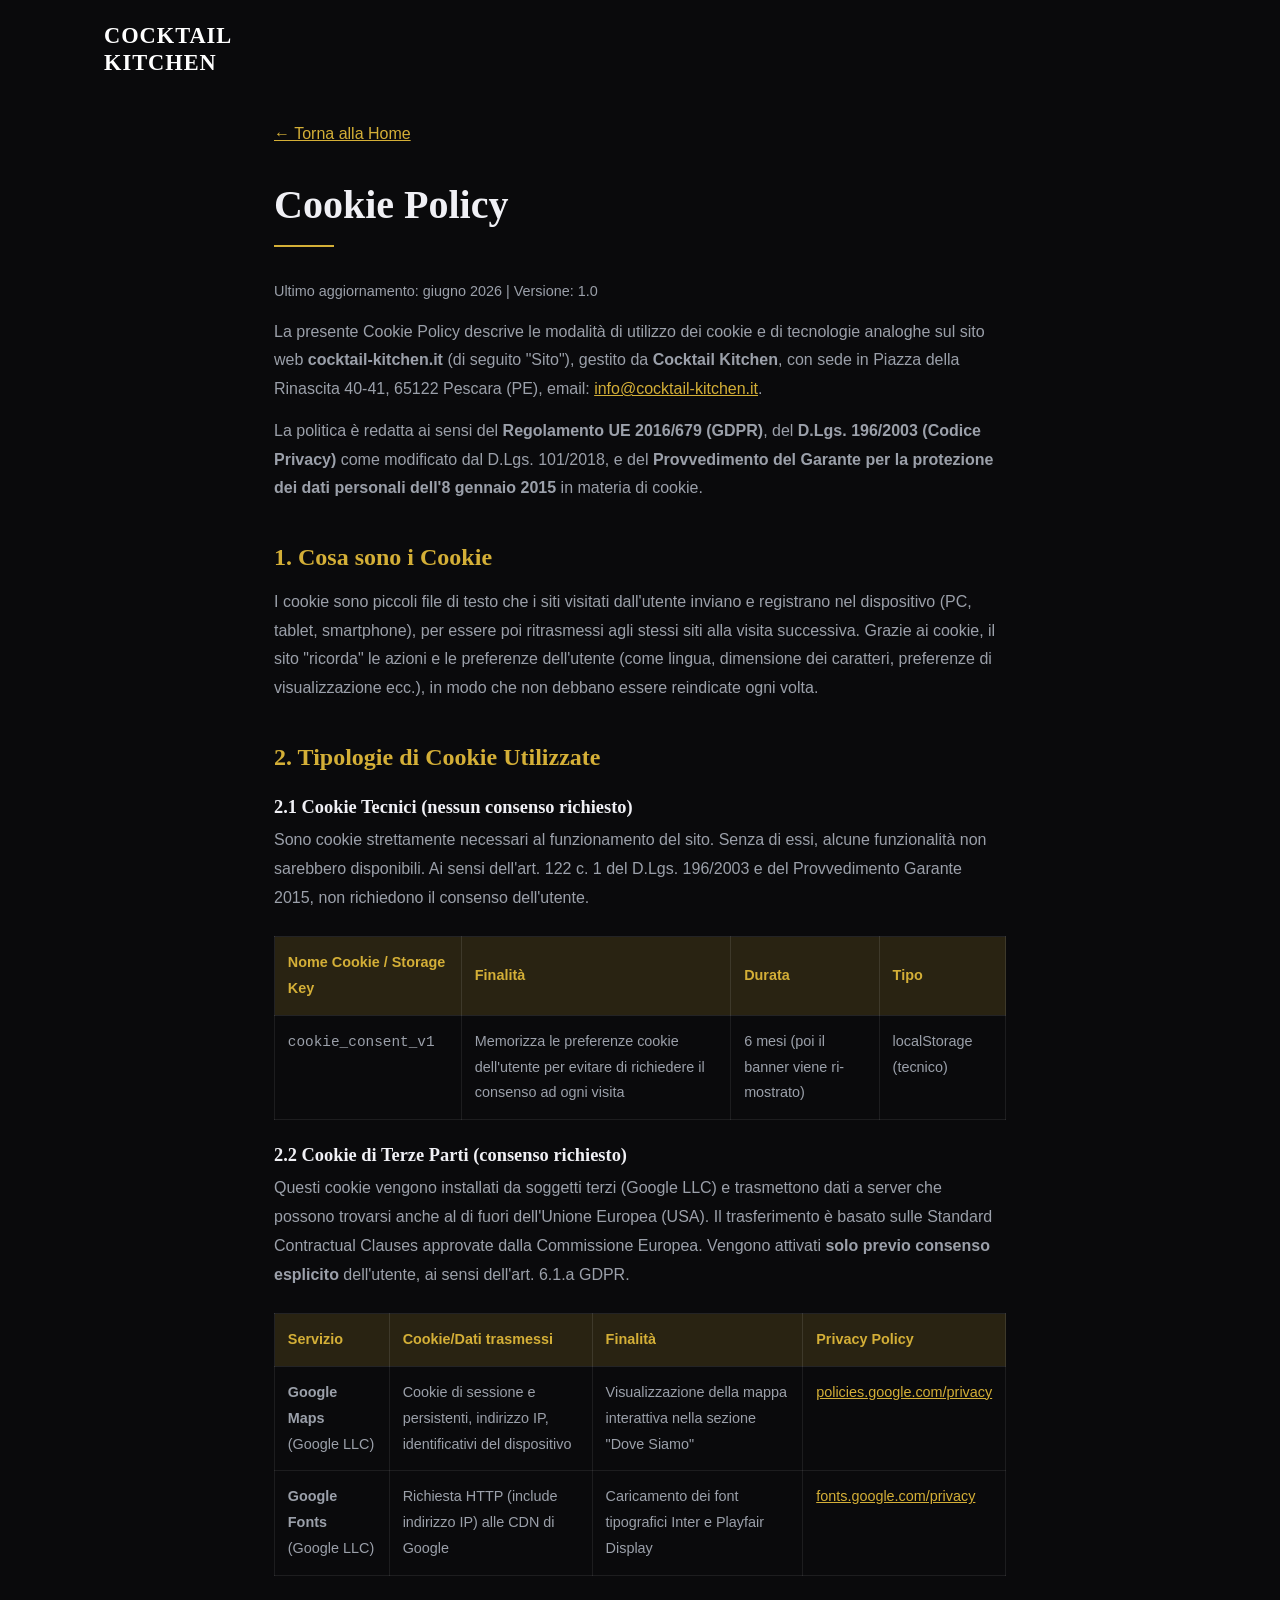
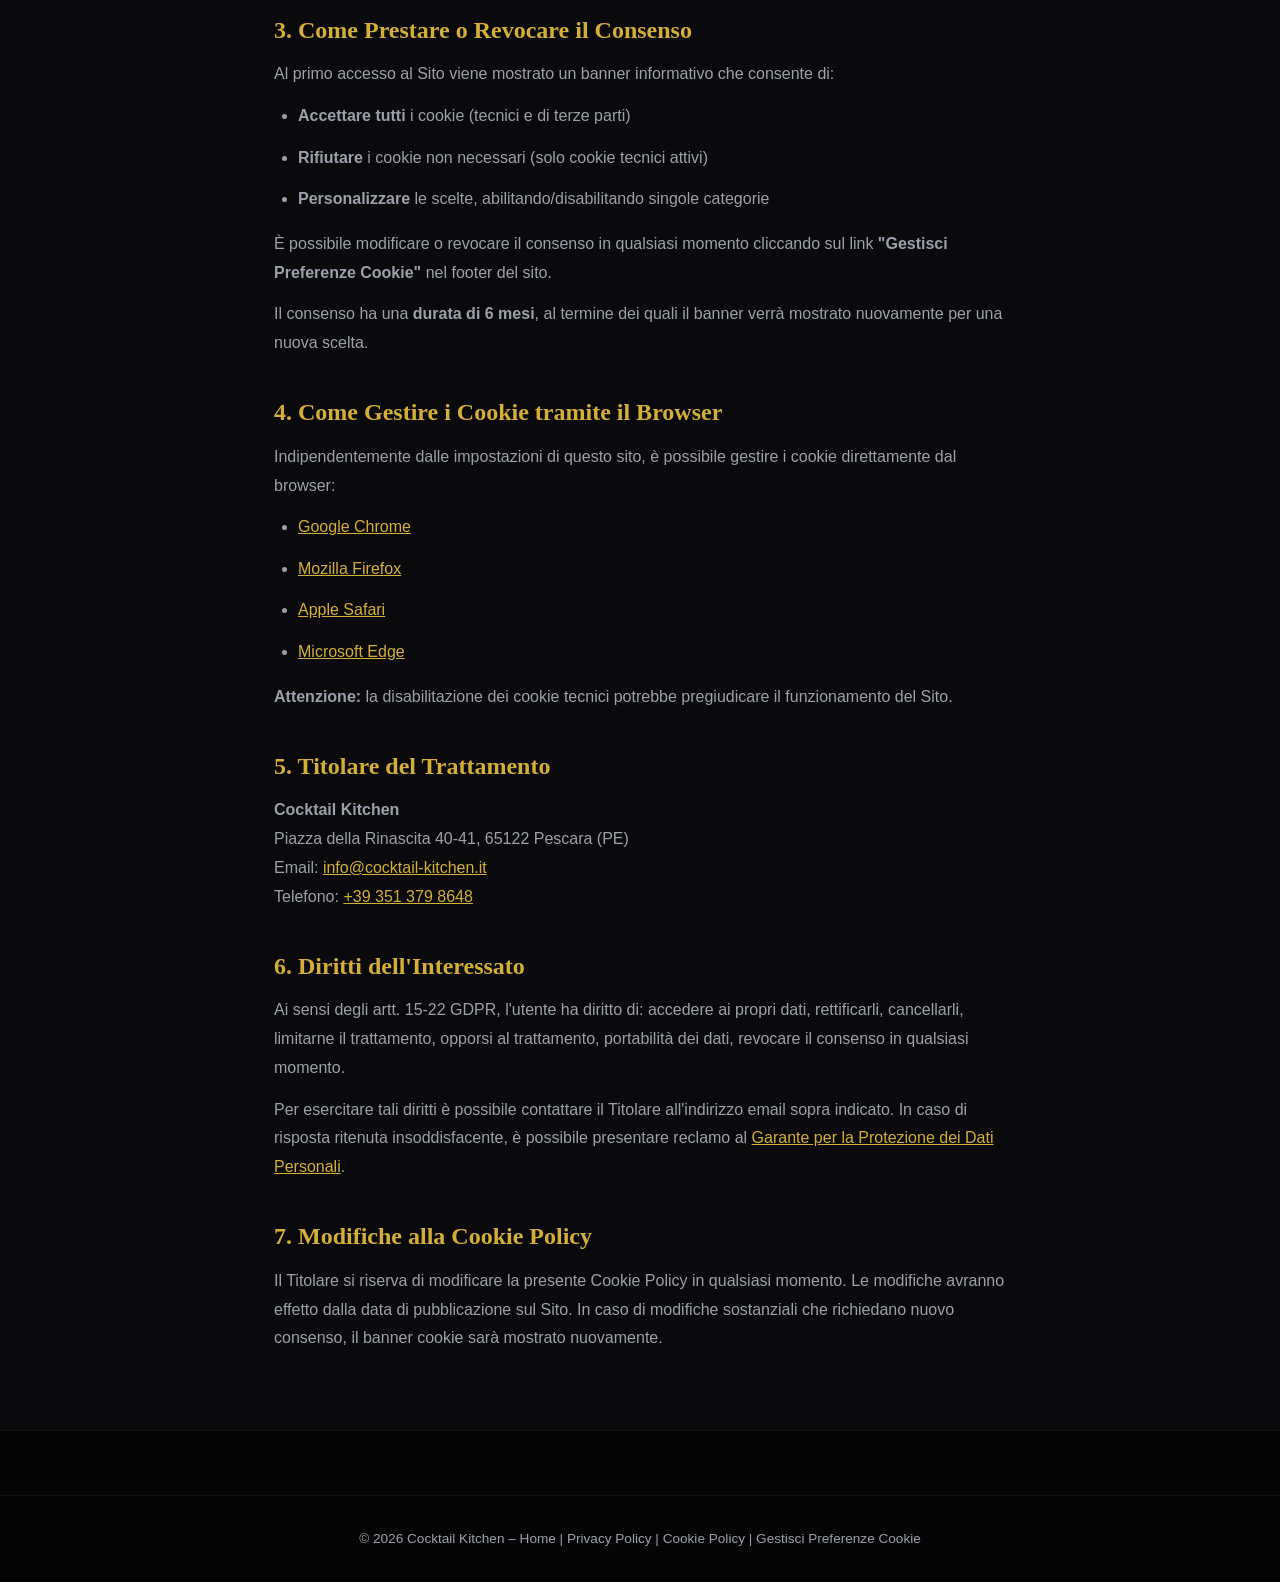
==== cookie-policy.html @ a5e3b95d "feat: menu accordion per i piatti, conformita GDPR per i cookie e pagine di privacy/cookie policy" ====
<!DOCTYPE html>
<html lang="it">
<head>
  <meta charset="UTF-8">
  <meta name="viewport" content="width=device-width, initial-scale=1.0">
  <title>Cookie Policy | Cocktail Kitchen Pescara</title>
  <meta name="description" content="Informativa sui cookie di Cocktail Kitchen ai sensi del GDPR e del Provvedimento Garante Privacy.">
  <meta name="robots" content="noindex, follow">
  <link rel="stylesheet" href="index.css">
  <link rel="icon" type="image/webp" href="assets/images/favicon.webp">
  <style>
    .policy-page {
      min-height: 100vh;
      padding: 120px 5% 4rem;
      max-width: 860px;
      margin: 0 auto;
      line-height: 1.8;
    }
    .policy-page h1 { font-size: 2.5rem; margin-bottom: 0.5rem; }
    .policy-page h2 { font-size: 1.5rem; margin: 2.5rem 0 1rem; color: var(--accent); }
    .policy-page h3 { font-size: 1.15rem; margin: 1.5rem 0 0.5rem; }
    .policy-page p, .policy-page li { color: var(--text-muted); margin-bottom: 0.8rem; }
    .policy-page ul { padding-left: 1.5rem; margin-bottom: 1rem; }
    .policy-page table { width: 100%; border-collapse: collapse; margin: 1.5rem 0; font-size: 0.9rem; }
    .policy-page th { background: rgba(212,175,55,0.15); color: var(--accent); padding: 0.8rem; text-align: left; border: 1px solid rgba(255,255,255,0.1); }
    .policy-page td { padding: 0.8rem; border: 1px solid rgba(255,255,255,0.08); color: var(--text-muted); vertical-align: top; }
    .policy-page a { color: var(--accent); text-decoration: underline; }
    .back-link { display: inline-block; margin-bottom: 2rem; color: var(--text-muted); }
    .back-link:hover { color: var(--accent); }
    .last-updated { color: var(--text-muted); font-size: 0.9rem; margin-bottom: 2rem; }
    .separator { width: 60px; height: 2px; background: var(--accent); margin: 1rem 0 2rem; }
  </style>
</head>
<body>
  <nav id="navbar" class="glass-nav scrolled">
    <div class="nav-container">
      <a href="index.html" class="logo">
        <span class="logo-text">Cocktail<br>Kitchen</span>
      </a>
    </div>
  </nav>

  <div class="policy-page">
    <a href="index.html" class="back-link">← Torna alla Home</a>
    <h1>Cookie Policy</h1>
    <div class="separator"></div>
    <p class="last-updated">Ultimo aggiornamento: giugno 2026 | Versione: 1.0</p>

    <p>La presente Cookie Policy descrive le modalità di utilizzo dei cookie e di tecnologie analoghe sul sito web <strong>cocktail-kitchen.it</strong> (di seguito "Sito"), gestito da <strong>Cocktail Kitchen</strong>, con sede in Piazza della Rinascita 40-41, 65122 Pescara (PE), email: <a href="mailto:info@cocktail-kitchen.it">info@cocktail-kitchen.it</a>.</p>

    <p>La politica è redatta ai sensi del <strong>Regolamento UE 2016/679 (GDPR)</strong>, del <strong>D.Lgs. 196/2003 (Codice Privacy)</strong> come modificato dal D.Lgs. 101/2018, e del <strong>Provvedimento del Garante per la protezione dei dati personali dell'8 gennaio 2015</strong> in materia di cookie.</p>

    <h2>1. Cosa sono i Cookie</h2>
    <p>I cookie sono piccoli file di testo che i siti visitati dall'utente inviano e registrano nel dispositivo (PC, tablet, smartphone), per essere poi ritrasmessi agli stessi siti alla visita successiva. Grazie ai cookie, il sito "ricorda" le azioni e le preferenze dell'utente (come lingua, dimensione dei caratteri, preferenze di visualizzazione ecc.), in modo che non debbano essere reindicate ogni volta.</p>

    <h2>2. Tipologie di Cookie Utilizzate</h2>

    <h3>2.1 Cookie Tecnici (nessun consenso richiesto)</h3>
    <p>Sono cookie strettamente necessari al funzionamento del sito. Senza di essi, alcune funzionalità non sarebbero disponibili. Ai sensi dell'art. 122 c. 1 del D.Lgs. 196/2003 e del Provvedimento Garante 2015, non richiedono il consenso dell'utente.</p>

    <table>
      <thead>
        <tr>
          <th>Nome Cookie / Storage Key</th>
          <th>Finalità</th>
          <th>Durata</th>
          <th>Tipo</th>
        </tr>
      </thead>
      <tbody>
        <tr>
          <td><code>cookie_consent_v1</code></td>
          <td>Memorizza le preferenze cookie dell'utente per evitare di richiedere il consenso ad ogni visita</td>
          <td>6 mesi (poi il banner viene ri-mostrato)</td>
          <td>localStorage (tecnico)</td>
        </tr>
      </tbody>
    </table>

    <h3>2.2 Cookie di Terze Parti (consenso richiesto)</h3>
    <p>Questi cookie vengono installati da soggetti terzi (Google LLC) e trasmettono dati a server che possono trovarsi anche al di fuori dell'Unione Europea (USA). Il trasferimento è basato sulle Standard Contractual Clauses approvate dalla Commissione Europea. Vengono attivati <strong>solo previo consenso esplicito</strong> dell'utente, ai sensi dell'art. 6.1.a GDPR.</p>

    <table>
      <thead>
        <tr>
          <th>Servizio</th>
          <th>Cookie/Dati trasmessi</th>
          <th>Finalità</th>
          <th>Privacy Policy</th>
        </tr>
      </thead>
      <tbody>
        <tr>
          <td><strong>Google Maps</strong> (Google LLC)</td>
          <td>Cookie di sessione e persistenti, indirizzo IP, identificativi del dispositivo</td>
          <td>Visualizzazione della mappa interattiva nella sezione "Dove Siamo"</td>
          <td><a href="https://policies.google.com/privacy" target="_blank" rel="noopener noreferrer">policies.google.com/privacy</a></td>
        </tr>
        <tr>
          <td><strong>Google Fonts</strong> (Google LLC)</td>
          <td>Richiesta HTTP (include indirizzo IP) alle CDN di Google</td>
          <td>Caricamento dei font tipografici Inter e Playfair Display</td>
          <td><a href="https://fonts.google.com/privacy" target="_blank" rel="noopener noreferrer">fonts.google.com/privacy</a></td>
        </tr>
      </tbody>
    </table>

    <h2>3. Come Prestare o Revocare il Consenso</h2>
    <p>Al primo accesso al Sito viene mostrato un banner informativo che consente di:</p>
    <ul>
      <li><strong>Accettare tutti</strong> i cookie (tecnici e di terze parti)</li>
      <li><strong>Rifiutare</strong> i cookie non necessari (solo cookie tecnici attivi)</li>
      <li><strong>Personalizzare</strong> le scelte, abilitando/disabilitando singole categorie</li>
    </ul>
    <p>È possibile modificare o revocare il consenso in qualsiasi momento cliccando sul link <strong>"Gestisci Preferenze Cookie"</strong> nel footer del sito.</p>
    <p>Il consenso ha una <strong>durata di 6 mesi</strong>, al termine dei quali il banner verrà mostrato nuovamente per una nuova scelta.</p>

    <h2>4. Come Gestire i Cookie tramite il Browser</h2>
    <p>Indipendentemente dalle impostazioni di questo sito, è possibile gestire i cookie direttamente dal browser:</p>
    <ul>
      <li><a href="https://support.google.com/chrome/answer/95647" target="_blank" rel="noopener noreferrer">Google Chrome</a></li>
      <li><a href="https://support.mozilla.org/it/kb/protezione-antitracciamento-avanzata-in-firefox" target="_blank" rel="noopener noreferrer">Mozilla Firefox</a></li>
      <li><a href="https://support.apple.com/it-it/guide/safari/sfri11471/mac" target="_blank" rel="noopener noreferrer">Apple Safari</a></li>
      <li><a href="https://support.microsoft.com/it-it/help/4027947" target="_blank" rel="noopener noreferrer">Microsoft Edge</a></li>
    </ul>
    <p><strong>Attenzione:</strong> la disabilitazione dei cookie tecnici potrebbe pregiudicare il funzionamento del Sito.</p>

    <h2>5. Titolare del Trattamento</h2>
    <p>
      <strong>Cocktail Kitchen</strong><br>
      Piazza della Rinascita 40-41, 65122 Pescara (PE)<br>
      Email: <a href="mailto:info@cocktail-kitchen.it">info@cocktail-kitchen.it</a><br>
      Telefono: <a href="tel:+393513798648">+39 351 379 8648</a>
    </p>

    <h2>6. Diritti dell'Interessato</h2>
    <p>Ai sensi degli artt. 15-22 GDPR, l'utente ha diritto di: accedere ai propri dati, rettificarli, cancellarli, limitarne il trattamento, opporsi al trattamento, portabilità dei dati, revocare il consenso in qualsiasi momento.</p>
    <p>Per esercitare tali diritti è possibile contattare il Titolare all'indirizzo email sopra indicato. In caso di risposta ritenuta insoddisfacente, è possibile presentare reclamo al <a href="https://www.garanteprivacy.it" target="_blank" rel="noopener noreferrer">Garante per la Protezione dei Dati Personali</a>.</p>

    <h2>7. Modifiche alla Cookie Policy</h2>
    <p>Il Titolare si riserva di modificare la presente Cookie Policy in qualsiasi momento. Le modifiche avranno effetto dalla data di pubblicazione sul Sito. In caso di modifiche sostanziali che richiedano nuovo consenso, il banner cookie sarà mostrato nuovamente.</p>
  </div>

  <footer class="footer" style="margin-top: 0;">
    <div class="footer-bottom">
      <p>&copy; 2026 Cocktail Kitchen – <a href="index.html">Home</a> | <a href="privacy-policy.html">Privacy Policy</a> | <a href="cookie-policy.html">Cookie Policy</a> | <a href="#" id="open-cookie-settings-footer">Gestisci Preferenze Cookie</a></p>
    </div>
  </footer>
  <script src="main.js"></script>
</body>
</html>
---- index.css ----
:root {
  /* Color Palette */
  --bg-dark: #0a0a0c;
  --bg-surface: rgba(25, 25, 28, 0.6);
  --text-main: #f0f0f5;
  --text-muted: #9ba0aa;
  --accent: #d4af37; /* Elegant Gold */
  --accent-hover: #f1c40f;
  
  /* Typography */
  --font-body: 'Inter', sans-serif;
  --font-heading: 'Playfair Display', serif;
  
  /* Spacing */
  --spacing-sm: 0.5rem;
  --spacing-md: 1.5rem;
  --spacing-lg: 3rem;
  --spacing-xl: 6rem;
  
  /* Radii & Effects */
  --radius: 12px;
  --glass-blur: blur(16px);
  --glass-border: 1px solid rgba(255, 255, 255, 0.08);
  --transition: all 0.3s cubic-bezier(0.25, 0.8, 0.25, 1);
}

* {
  margin: 0;
  padding: 0;
  box-sizing: border-box;
}

html {
  scroll-behavior: smooth;
}

body {
  font-family: var(--font-body);
  background-color: var(--bg-dark);
  color: var(--text-main);
  line-height: 1.6;
  overflow-x: hidden;
}

h1, h2, h3 {
  font-family: var(--font-heading);
  font-weight: 600;
  line-height: 1.2;
}

a {
  color: inherit;
  text-decoration: none;
  transition: var(--transition);
}

.container {
  max-width: 1200px;
  margin: 0 auto;
  padding: 0 5%;
}

.section {
  padding: var(--spacing-xl) 0;
}

.section-title {
  font-size: 2.5rem;
  margin-bottom: var(--spacing-md);
  color: #fff;
}

.separator {
  width: 60px;
  height: 2px;
  background-color: var(--accent);
  margin-bottom: var(--spacing-md);
}

/* Glassmorphism Utils */
.glass-card {
  background: var(--bg-surface);
  backdrop-filter: var(--glass-blur);
  -webkit-backdrop-filter: var(--glass-blur);
  border: var(--glass-border);
  border-radius: var(--radius);
}

/* Buttons */
.btn-primary, .btn-secondary {
  display: inline-block;
  padding: 0.8rem 2rem;
  border-radius: 30px;
  font-weight: 500;
  font-size: 1rem;
  cursor: pointer;
  transition: var(--transition);
  text-align: center;
  border: 1px solid transparent;
}

.btn-primary {
  background-color: var(--accent);
  color: #000;
  box-shadow: 0 4px 15px rgba(212, 175, 55, 0.3);
}

.btn-primary:hover {
  background-color: var(--accent-hover);
  transform: translateY(-2px);
  box-shadow: 0 6px 20px rgba(241, 196, 15, 0.4);
}

.btn-secondary {
  background-color: transparent;
  color: var(--text-main);
  border-color: rgba(255, 255, 255, 0.3);
}

.btn-secondary:hover {
  border-color: var(--text-main);
  background-color: rgba(255, 255, 255, 0.05);
}

.full-width {
  width: 100%;
}

/* Navbar */
.glass-nav {
  position: fixed;
  top: 0;
  width: 100%;
  z-index: 1000;
  transition: var(--transition);
  background: transparent;
  padding: 1.5rem 0;
}

.glass-nav.scrolled {
  background: rgba(10, 10, 12, 0.85);
  backdrop-filter: blur(12px);
  border-bottom: var(--glass-border);
  padding: 1rem 0;
}

.nav-container {
  max-width: 1200px;
  margin: 0 auto;
  padding: 0 5%;
  display: flex;
  justify-content: space-between;
  align-items: center;
}

.logo-text {
  font-family: var(--font-heading);
  font-size: 1.4rem;
  font-weight: 700;
  line-height: 1.1;
  letter-spacing: 1px;
  text-transform: uppercase;
  color: #fff;
}

.nav-links {
  display: flex;
  gap: 2rem;
  list-style: none;
}

.nav-links a {
  font-size: 0.95rem;
  font-weight: 500;
  color: var(--text-muted);
}

.nav-links a:hover {
  color: var(--accent);
}



/* Hero Section */
.hero {
  position: relative;
  height: 100vh;
  min-height: 600px;
  display: flex;
  align-items: center;
  justify-content: center;
  text-align: center;
  background-image: url('assets/images/hero.webp');
  background-size: cover;
  background-position: center;
  background-attachment: scroll;
}

@media (hover: hover) and (pointer: fine) {
  .hero {
    background-attachment: fixed;
  }
}

.hero-overlay {
  position: absolute;
  top: 0;
  left: 0;
  width: 100%;
  height: 100%;
  background: linear-gradient(to bottom, rgba(10, 10, 12, 0.4) 0%, rgba(10, 10, 12, 0.9) 100%);
}

.hero-content {
  position: relative;
  z-index: 1;
  max-width: 800px;
  padding: 0 5%;
}

.hero-logo {
  max-width: 280px;
  width: 100%;
  margin: 0 auto 1.5rem auto;
  display: block;
  animation: fadeInUp 1s ease both;
  filter: drop-shadow(0 4px 15px rgba(0, 0, 0, 0.5));
}

.hero-title {
  font-size: clamp(2rem, 4vw, 4rem);
  margin-bottom: 1rem;
  color: #fff;
  text-shadow: 0 4px 20px rgba(0, 0, 0, 0.5);
  animation: fadeInUp 1s ease 0.1s both;
}

.hero-subtitle {
  font-size: clamp(1.1rem, 2vw, 1.4rem);
  color: var(--text-muted);
  margin-bottom: 2.5rem;
  animation: fadeInUp 1s ease 0.2s both;
}

.hero-cta {
  display: flex;
  gap: 1rem;
  justify-content: center;
  animation: fadeInUp 1s ease 0.4s both;
}

/* About Section */
.about {
  background-color: var(--bg-dark);
}

.about-grid {
  display: grid;
  grid-template-columns: 1fr 1fr;
  gap: 4rem;
  align-items: center;
}

.about-text p {
  margin-bottom: 1.5rem;
  color: var(--text-muted);
  font-size: 1.1rem;
}

.about-text .multilingual {
  color: var(--accent);
  font-style: italic;
}

.about-image .image-wrapper {
  padding: 1rem;
  transform: rotate(2deg);
  transition: var(--transition);
}

.about-image .image-wrapper:hover {
  transform: rotate(0deg) scale(1.02);
}

.about-image img {
  width: 100%;
  border-radius: calc(var(--radius) - 4px);
  display: block;
}

/* Contact Section */
.contact-grid {
  display: grid;
  grid-template-columns: 1fr 1fr;
  gap: 4rem;
}

.contact-subtitle {
  color: var(--accent);
  margin-bottom: 2rem;
  font-size: 1.2rem;
}

.info-items {
  display: flex;
  flex-direction: column;
  gap: 2rem;
}

.info-item {
  display: flex;
  gap: 1.5rem;
  align-items: flex-start;
}

.info-item .icon {
  font-size: 1.5rem;
  background: var(--bg-surface);
  width: 50px;
  height: 50px;
  display: flex;
  align-items: center;
  justify-content: center;
  border-radius: 50%;
  border: var(--glass-border);
}

.info-item strong {
  display: block;
  font-size: 1.1rem;
  margin-bottom: 0.3rem;
}

.info-item p {
  color: var(--text-muted);
}

.contact-map .map-container {
  height: 400px;
  padding: 0.5rem;
  overflow: hidden;
}

.contact-map iframe {
  border-radius: calc(var(--radius) - 4px);
}

/* Footer */
.footer {
  background-color: #050506;
  padding: 4rem 0 2rem;
  border-top: 1px solid rgba(255, 255, 255, 0.05);
}

.footer-content {
  display: flex;
  justify-content: space-between;
  align-items: center;
  margin-bottom: 3rem;
}

.footer-brand h2 {
  font-size: 1.5rem;
  margin-bottom: 0.5rem;
}

.footer-brand p {
  color: var(--text-muted);
  font-size: 0.9rem;
}

.footer-social a {
  margin-left: 1.5rem;
  color: var(--text-muted);
}

.footer-social a:hover {
  color: var(--accent);
}

.footer-bottom {
  text-align: center;
  color: var(--text-muted);
  font-size: 0.85rem;
  padding-top: 2rem;
  border-top: 1px solid rgba(255, 255, 255, 0.05);
}

/* Animations */
@keyframes fadeInUp {
  from {
    opacity: 0;
    transform: translateY(20px);
  }
  to {
    opacity: 1;
    transform: translateY(0);
  }
}

/* Responsive */
@media (max-width: 900px) {
  .about-grid, .contact-grid {
    grid-template-columns: 1fr;
    gap: 3rem;
  }
  
  .form-row, .form-row-booking {
    grid-template-columns: 1fr;
  }
}

@media (max-width: 768px) {
  .nav-links {
    display: none !important;
  }
  
  .hero-cta {
    flex-direction: column;
  }
  
  #nav-action-btns {
    gap: 0.5rem;
  }
  
  #nav-action-btns .btn-primary,
  #nav-action-btns .btn-secondary {
    padding: 0.5rem 0.8rem;
    font-size: 0.8rem;
  }
}

/* Booking Dropdown Styles */
.booking-dropdown {
  max-height: 0;
  overflow: hidden;
  opacity: 0;
  transition: all 0.4s ease-in-out;
  margin-top: 1rem;
  background: var(--bg-surface);
  border: var(--glass-border);
  border-radius: var(--radius);
  padding: 0;
  backdrop-filter: var(--glass-blur);
}

.booking-dropdown.open {
  max-height: 800px;
  opacity: 1;
  padding: 1.5rem;
}

.booking-form {
  display: flex;
  flex-direction: column;
  gap: 1rem;
}

.form-group {
  display: flex;
  flex-direction: column;
  gap: 0.5rem;
}

.form-group label {
  font-size: 0.9rem;
  color: var(--text-muted);
}

.form-group input,
.form-group select {
  padding: 0.8rem;
  border-radius: var(--radius);
  border: 1px solid rgba(255, 255, 255, 0.1);
  background: rgba(0, 0, 0, 0.2);
  color: var(--text-main);
  font-family: var(--font-body);
  width: 100%;
}

.form-group select option {
  background-color: var(--bg-dark);
  color: var(--text-main);
}

.form-group input:focus,
.form-group select:focus {
  outline: none;
  border-color: var(--accent);
}

.form-row-booking {
  display: grid;
  grid-template-columns: 1fr 1fr;
  gap: 1rem;
}

.btn-whatsapp {
  background-color: #25D366;
  color: #ffffff;
  padding: 1rem 2rem;
  border-radius: 30px;
  text-decoration: none;
  font-weight: 500;
  transition: var(--transition);
  border: none;
  cursor: pointer;
  display: flex;
  justify-content: center;
  align-items: center;
  gap: 0.5rem;
  font-family: var(--font-body);
  font-size: 1rem;
}

.btn-whatsapp:hover {
  background-color: #1ebe57;
  transform: translateY(-2px);
  box-shadow: 0 10px 20px rgba(37, 211, 102, 0.2);
}

#booking-toggle .toggle-icon {
  transition: transform 0.3s ease;
}

#booking-toggle.open .toggle-icon {
  transform: rotate(180deg);
}

/* Modal Overlay */
.modal-overlay {
  position: fixed;
  top: 0;
  left: 0;
  width: 100%;
  height: 100%;
  background: rgba(0, 0, 0, 0.7);
  backdrop-filter: blur(5px);
  z-index: 2000;
  display: flex;
  justify-content: center;
  align-items: center;
  opacity: 0;
  visibility: hidden;
  transition: var(--transition);
}

.modal-overlay.active {
  opacity: 1;
  visibility: visible;
}

.modal-content {
  position: relative;
  width: 90%;
  max-width: 450px;
  padding: 2.5rem 2rem;
  text-align: center;
  transform: translateY(20px);
  transition: var(--transition);
}

.modal-overlay.active .modal-content {
  transform: translateY(0);
}

.close-modal {
  position: absolute;
  top: 15px;
  right: 20px;
  font-size: 2rem;
  line-height: 1;
  color: var(--text-muted);
  cursor: pointer;
  transition: var(--transition);
}

.close-modal:hover {
  color: #fff;
}

.menu-accordion-container {
  display: flex;
  flex-direction: column;
  gap: 1rem;
  max-height: 70vh;
  overflow-y: auto;
  padding-right: 0.5rem;
}

/* Custom Scrollbar for Accordion */
.menu-accordion-container::-webkit-scrollbar {
  width: 6px;
}
.menu-accordion-container::-webkit-scrollbar-track {
  background: rgba(255, 255, 255, 0.05);
  border-radius: 10px;
}
.menu-accordion-container::-webkit-scrollbar-thumb {
  background: rgba(255, 255, 255, 0.2);
  border-radius: 10px;
}
.menu-accordion-container::-webkit-scrollbar-thumb:hover {
  background: var(--accent);
}

.menu-accordion-item {
  display: flex;
  flex-direction: column;
}

.menu-accordion-btn {
  display: flex;
  justify-content: space-between;
  align-items: center;
  text-align: left;
}

.menu-accordion-btn .toggle-icon {
  transition: transform 0.3s ease;
}

.menu-accordion-btn.open .toggle-icon {
  transform: rotate(180deg);
}

.menu-accordion-content {
  max-height: 0;
  overflow: hidden;
  opacity: 0;
  transition: all 0.4s ease-in-out;
  margin-top: 0;
}

.menu-accordion-content.open {
  max-height: 3000px;
  opacity: 1;
  margin-top: 1rem;
}

.menu-preview-img {
  width: 100%;
  height: auto;
  border-radius: var(--radius);
  border: var(--glass-border);
  display: block;
}

/* Navbar Action Buttons Visibility */
#nav-action-btns {
  display: flex;
  gap: 1rem;
  align-items: center;
  opacity: 0;
  visibility: hidden;
  pointer-events: none;
  transition: opacity 0.3s ease, visibility 0.3s ease;
}

#nav-action-btns.visible {
  opacity: 1;
  visibility: visible;
  pointer-events: auto;
}

/* Carousel Styles */
.carousel-wrapper {
  position: relative;
  width: 100%;
  overflow: hidden;
  border-radius: var(--radius);
  display: flex;
  align-items: center;
  justify-content: center;
}

.carousel-container {
  width: 100%;
  height: 100%;
  position: relative;
}

.carousel-track {
  display: flex;
  width: 100%;
  transition: transform 0.5s ease-in-out;
  align-items: flex-start;
}

.carousel-track img {
  width: 100%;
  height: auto;
  object-fit: contain;
  flex-shrink: 0;
  display: block;
}

.carousel-btn {
  position: absolute;
  top: 50%;
  transform: translateY(-50%);
  background: rgba(10, 10, 12, 0.5);
  color: var(--text-main);
  border: none;
  width: 40px;
  height: 40px;
  border-radius: 50%;
  display: flex;
  align-items: center;
  justify-content: center;
  cursor: pointer;
  font-size: 1.2rem;
  z-index: 10;
  transition: var(--transition);
  backdrop-filter: var(--glass-blur);
  -webkit-backdrop-filter: var(--glass-blur);
}

.carousel-btn:hover {
  background: var(--accent);
  color: var(--bg-dark);
}

.carousel-btn.prev {
  left: 10px;
}

.carousel-btn.next {
  right: 10px;
}

.carousel-indicators {
  position: absolute;
  bottom: 15px;
  left: 50%;
  transform: translateX(-50%);
  display: flex;
  gap: 8px;
  z-index: 10;
}

.carousel-indicator {
  width: 8px;
  height: 8px;
  border-radius: 50%;
  background: rgba(255, 255, 255, 0.4);
  cursor: pointer;
  transition: var(--transition);
}

.carousel-indicator.active {
  background: var(--accent);
  transform: scale(1.2);
}

/* Cookie Banner */
.cookie-banner {
  position: fixed;
  bottom: 20px;
  left: 50%;
  transform: translateX(-50%);
  width: 90%;
  max-width: 800px;
  padding: 1.5rem;
  z-index: 9999;
  display: flex;
  flex-direction: column;
  gap: 1rem;
  box-shadow: 0 10px 30px rgba(0,0,0,0.5);
}

@media (min-width: 768px) {
  .cookie-banner {
    flex-direction: row;
    align-items: center;
    justify-content: space-between;
  }
}

.cookie-content h3 {
  font-size: 1.2rem;
  margin-bottom: 0.5rem;
}

.cookie-content p {
  font-size: 0.9rem;
  color: var(--text-muted);
}

.cookie-buttons {
  display: flex;
  flex-wrap: wrap;
  gap: 0.5rem;
  align-items: center;
}

.cookie-buttons button {
  padding: 0.5rem 1rem;
  font-size: 0.9rem;
}

/* Cookie Preferences */
.cookie-modal-content {
  text-align: left;
}

.cookie-option {
  display: flex;
  justify-content: space-between;
  align-items: center;
  padding: 1rem 0;
  border-bottom: 1px solid rgba(255, 255, 255, 0.1);
}

.cookie-option:last-of-type {
  border-bottom: none;
}

.cookie-info {
  flex: 1;
  padding-right: 1rem;
}

.cookie-info p {
  font-size: 0.85rem;
  color: var(--text-muted);
  margin-top: 0.3rem;
}

/* Toggles */
.cookie-toggle input[type="checkbox"] {
  display: none;
}

.cookie-toggle .toggle-label {
  display: block;
  width: 50px;
  height: 26px;
  background-color: rgba(255, 255, 255, 0.2);
  border-radius: 13px;
  position: relative;
  cursor: pointer;
  transition: var(--transition);
}

.cookie-toggle input:checked + .toggle-label {
  background-color: var(--accent);
}

.cookie-toggle input:disabled + .toggle-label {
  opacity: 0.5;
  cursor: not-allowed;
}

.cookie-toggle .toggle-label::after {
  content: '';
  position: absolute;
  top: 3px;
  left: 3px;
  width: 20px;
  height: 20px;
  background-color: #fff;
  border-radius: 50%;
  transition: var(--transition);
}

.cookie-toggle input:checked + .toggle-label::after {
  transform: translateX(24px);
}

/* Map Placeholder */
.map-container {
  position: relative;
}

.map-placeholder {
  position: absolute;
  top: 0;
  left: 0;
  width: 100%;
  height: 100%;
  display: flex;
  flex-direction: column;
  justify-content: center;
  align-items: center;
  text-align: center;
  background: var(--bg-surface);
  backdrop-filter: blur(8px);
  z-index: 2;
  padding: 2rem;
  border-radius: calc(var(--radius) - 4px);
}

.map-placeholder .icon {
  font-size: 3rem;
  margin-bottom: 1rem;
}

.map-placeholder p {
  font-size: 1.1rem;
}

#google-maps-iframe {
  position: relative;
  z-index: 1;
  opacity: 0;
  transition: opacity 0.5s ease;
}

#google-maps-iframe.loaded {
  opacity: 1;
}

.map-placeholder.hidden {
  display: none;
}
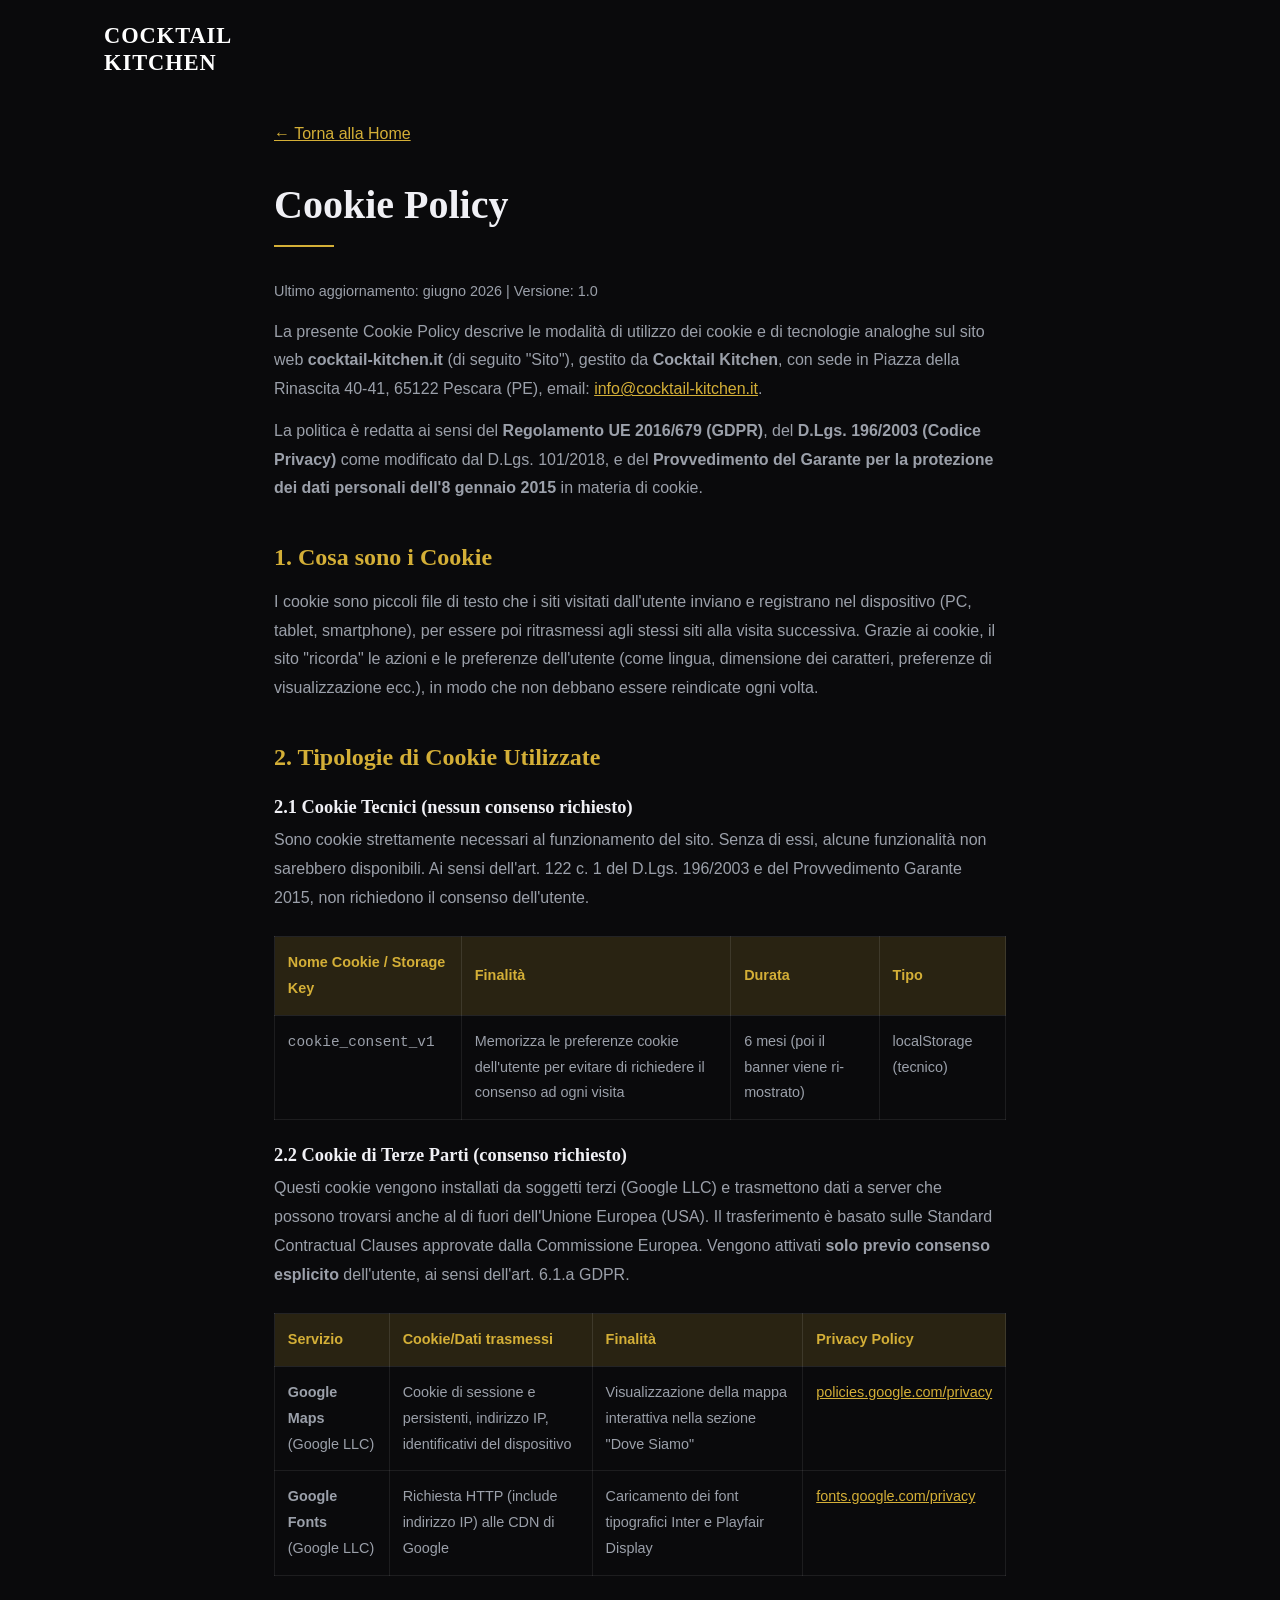
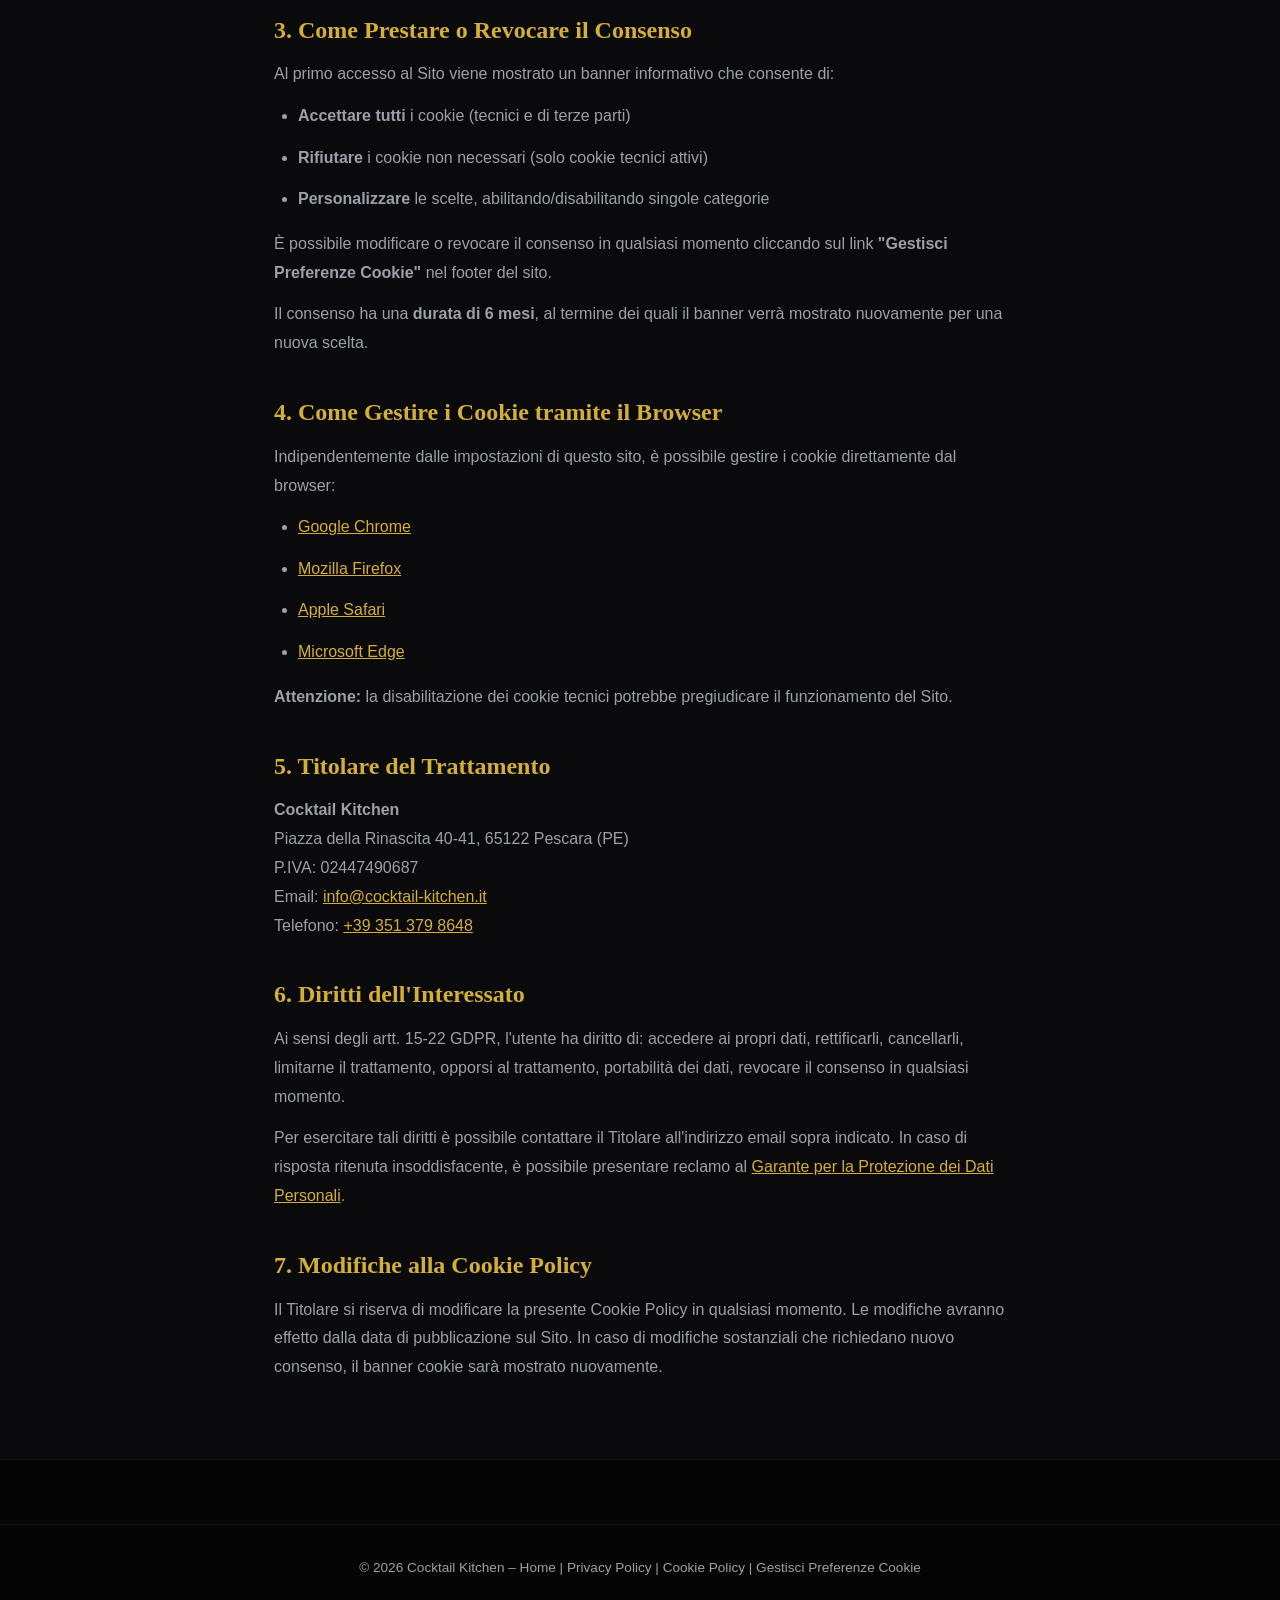
==== commit 1e3774ce: "Aggiorna testi: inserita Partita IVA, aggiunta menzione bar e caffè" ====
--- a/cookie-policy.html
+++ b/cookie-policy.html
@@ -129,6 +129,7 @@
     <p>
       <strong>Cocktail Kitchen</strong><br>
       Piazza della Rinascita 40-41, 65122 Pescara (PE)<br>
+      P.IVA: 02447490687<br>
       Email: <a href="mailto:info@cocktail-kitchen.it">info@cocktail-kitchen.it</a><br>
       Telefono: <a href="tel:+393513798648">+39 351 379 8648</a>
     </p>
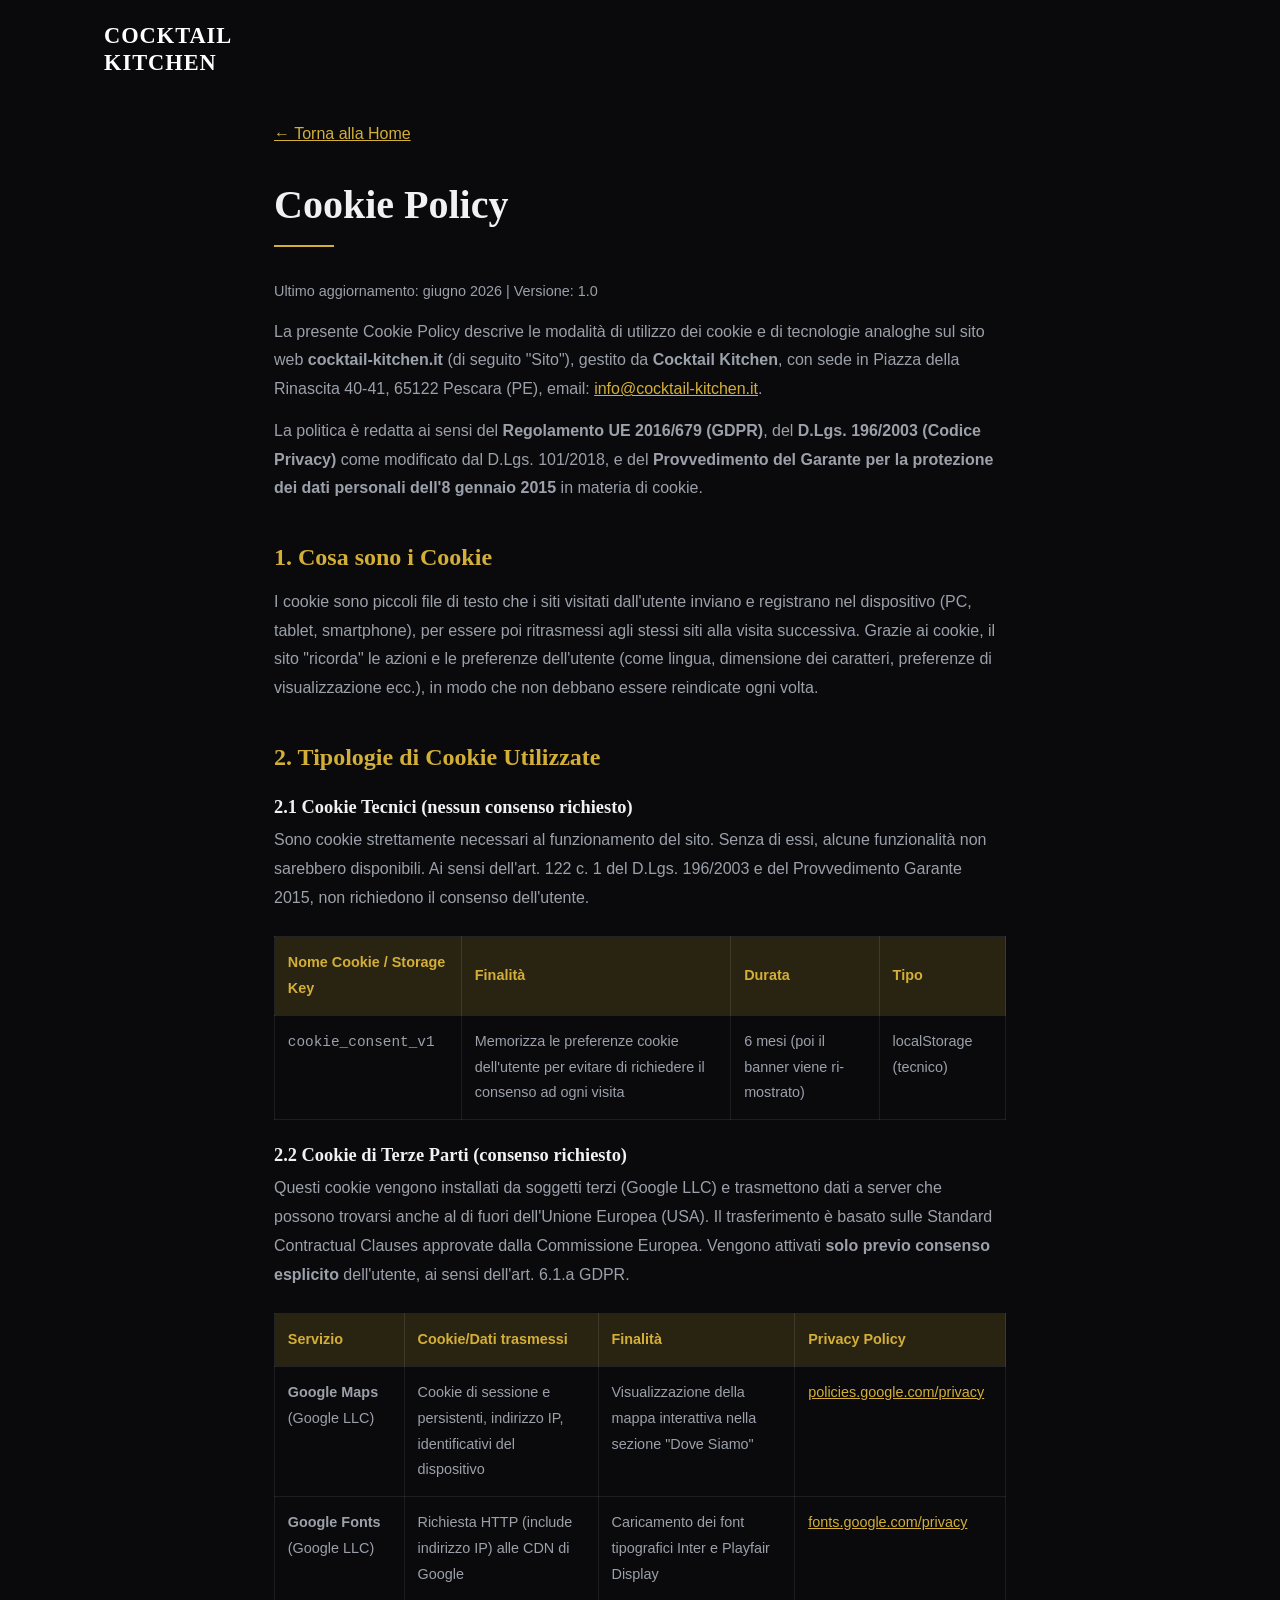
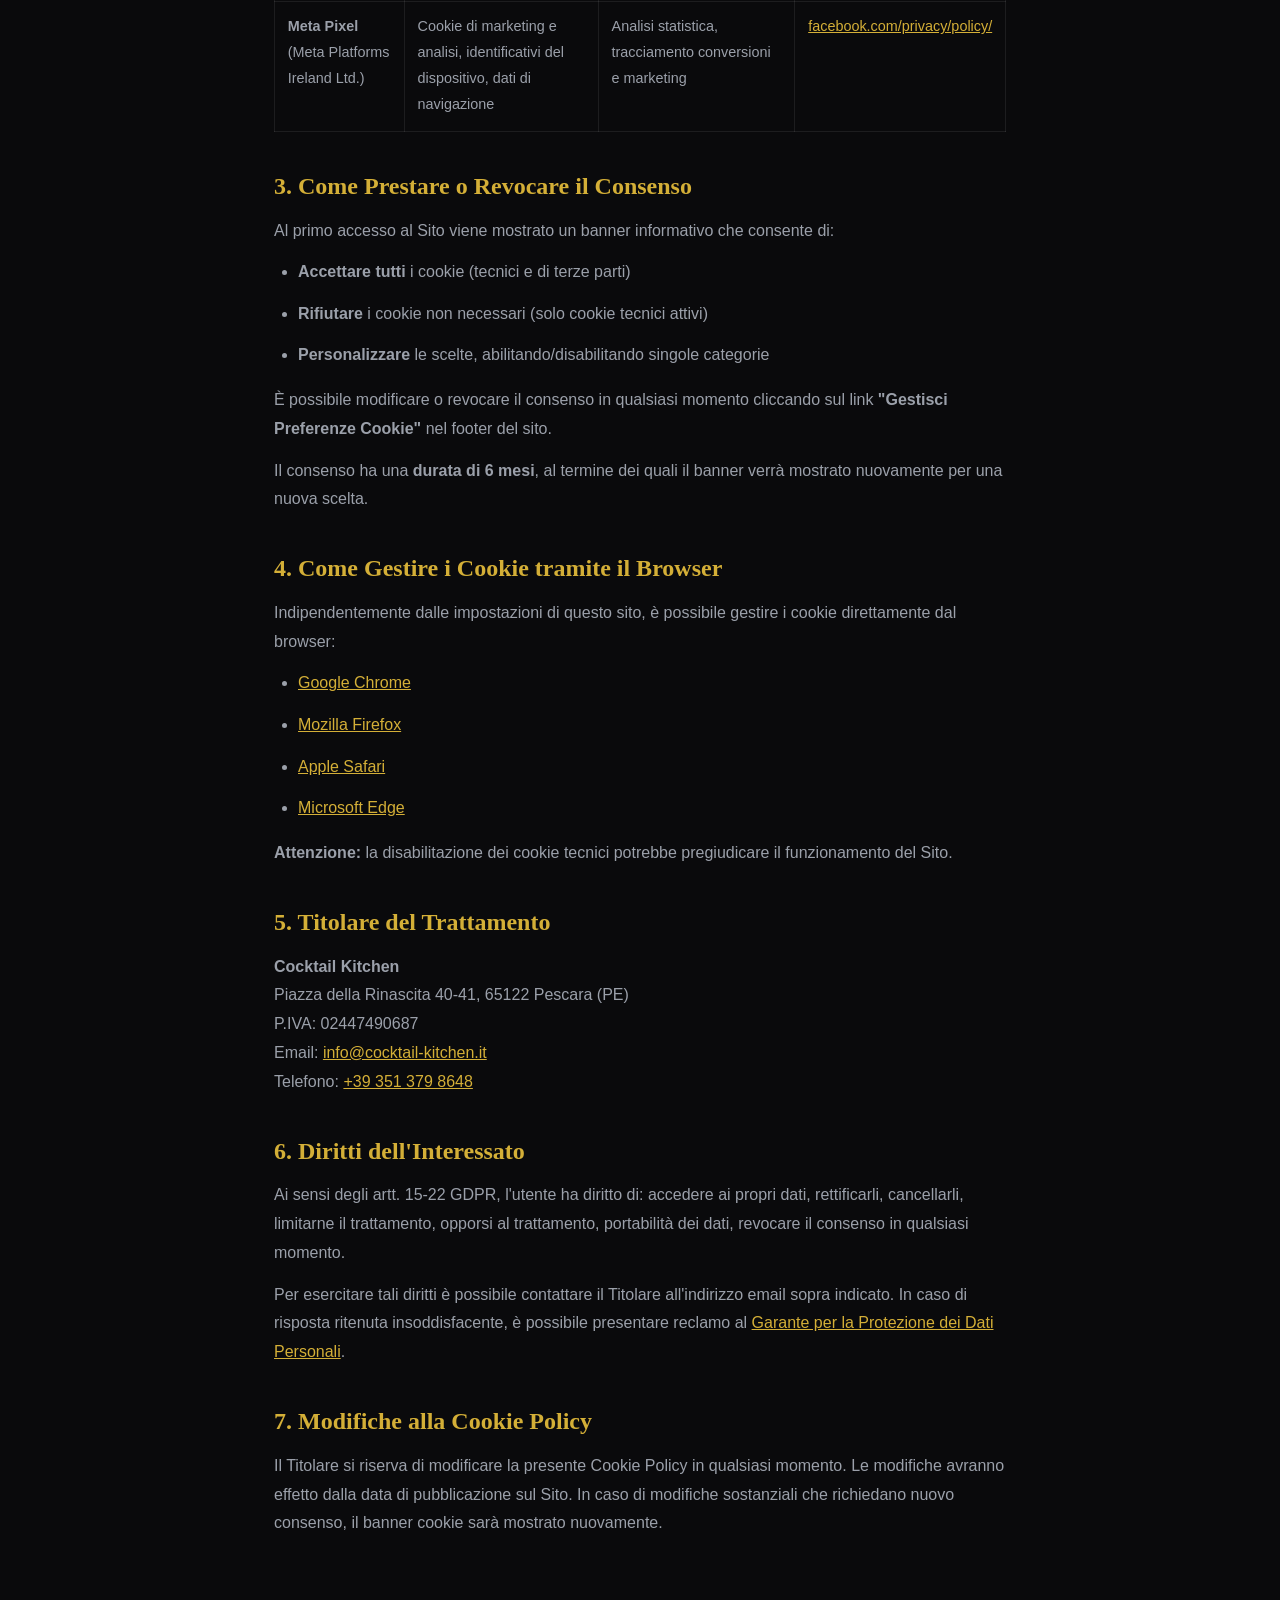
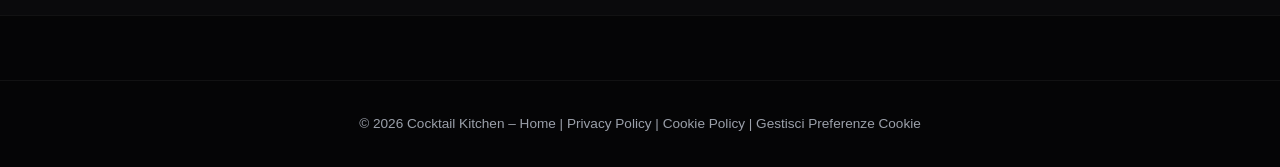
==== commit 2f173f24: "Fix Meta Pixel: Consent Mode (revoke/grant) per GDPR" ====
--- a/cookie-policy.html
+++ b/cookie-policy.html
@@ -30,6 +30,19 @@
     .last-updated { color: var(--text-muted); font-size: 0.9rem; margin-bottom: 2rem; }
     .separator { width: 60px; height: 2px; background: var(--accent); margin: 1rem 0 2rem; }
   </style>
+  <!-- Meta Pixel Code (Consent Mode) -->
+  <script>
+    !function(f,b,e,v,n,t,s){if(f.fbq)return;n=f.fbq=function(){n.callMethod?
+    n.callMethod.apply(n,arguments):n.queue.push(arguments)};if(!f._fbq)f._fbq=n;
+    n.push=n;n.loaded=!0;n.version='2.0';n.queue=[];t=b.createElement(e);t.async=!0;
+    t.src=v;s=b.getElementsByTagName(e)[0];s.parentNode.insertBefore(t,s)}
+    (window,document,'script','https://connect.facebook.net/en_US/fbevents.js');
+    fbq('consent', 'revoke');
+    fbq('init', '2414826089047864');
+    fbq('track', 'PageView');
+  </script>
+  <noscript><img height="1" width="1" style="display:none" src="https://www.facebook.com/tr?id=2414826089047864&ev=PageView&noscript=1"/></noscript>
+  <!-- End Meta Pixel Code -->
 </head>
 <body>
   <nav id="navbar" class="glass-nav scrolled">
@@ -102,6 +115,12 @@
           <td>Caricamento dei font tipografici Inter e Playfair Display</td>
           <td><a href="https://fonts.google.com/privacy" target="_blank" rel="noopener noreferrer">fonts.google.com/privacy</a></td>
         </tr>
+        <tr>
+          <td><strong>Meta Pixel</strong> (Meta Platforms Ireland Ltd.)</td>
+          <td>Cookie di marketing e analisi, identificativi del dispositivo, dati di navigazione</td>
+          <td>Analisi statistica, tracciamento conversioni e marketing</td>
+          <td><a href="https://www.facebook.com/privacy/policy/" target="_blank" rel="noopener noreferrer">facebook.com/privacy/policy/</a></td>
+        </tr>
       </tbody>
     </table>
 
--- a/index.css
+++ b/index.css
@@ -221,6 +221,7 @@
 .hero-logo {
   max-width: 280px;
   width: 100%;
+  height: auto;
   margin: 0 auto 1.5rem auto;
   display: block;
   animation: fadeInUp 1s ease both;
@@ -914,3 +915,87 @@
 .map-placeholder.hidden {
   display: none;
 }
+
+/* Social Popup */
+.social-popup {
+  position: fixed;
+  bottom: 2rem;
+  right: -100%;
+  max-width: 300px;
+  padding: 1rem 1.5rem;
+  display: flex;
+  flex-direction: column;
+  align-items: center;
+  gap: 0.75rem;
+  z-index: 1000;
+  transition: right 0.6s cubic-bezier(0.16, 1, 0.3, 1);
+  box-shadow: 0 10px 30px rgba(0, 0, 0, 0.3);
+  border-radius: var(--radius);
+  background: var(--card-bg);
+  backdrop-filter: blur(10px);
+  border: 1px solid rgba(255, 255, 255, 0.1);
+}
+
+.social-popup.show {
+  right: 2rem;
+}
+
+@media (max-width: 768px) {
+  .social-popup {
+    bottom: 1rem;
+    padding: 0.75rem 1rem;
+  }
+  .social-popup.show {
+    right: 1rem;
+  }
+}
+
+.social-popup p {
+  font-weight: 600;
+  margin: 0;
+  font-size: 0.95rem;
+  text-align: center;
+  color: var(--text);
+  padding-right: 1rem; /* Space for close button */
+}
+
+.social-popup-icons {
+  display: flex;
+  gap: 1.25rem;
+  margin-top: 0.25rem;
+}
+
+.social-popup-icons a {
+  color: var(--text);
+  transition: color var(--transition), transform 0.2s ease;
+  display: flex;
+  align-items: center;
+  justify-content: center;
+}
+
+.social-popup-icons a:hover {
+  color: var(--accent);
+  transform: scale(1.1);
+}
+
+.close-social-popup {
+  position: absolute;
+  top: 0.25rem;
+  right: 0.5rem;
+  background: transparent;
+  border: none;
+  color: var(--text-muted);
+  font-size: 1.25rem;
+  cursor: pointer;
+  transition: color var(--transition);
+  padding: 0.25rem;
+  display: flex;
+  align-items: center;
+  justify-content: center;
+}
+
+.close-social-popup:hover {
+  color: var(--accent);
+}
+
+
